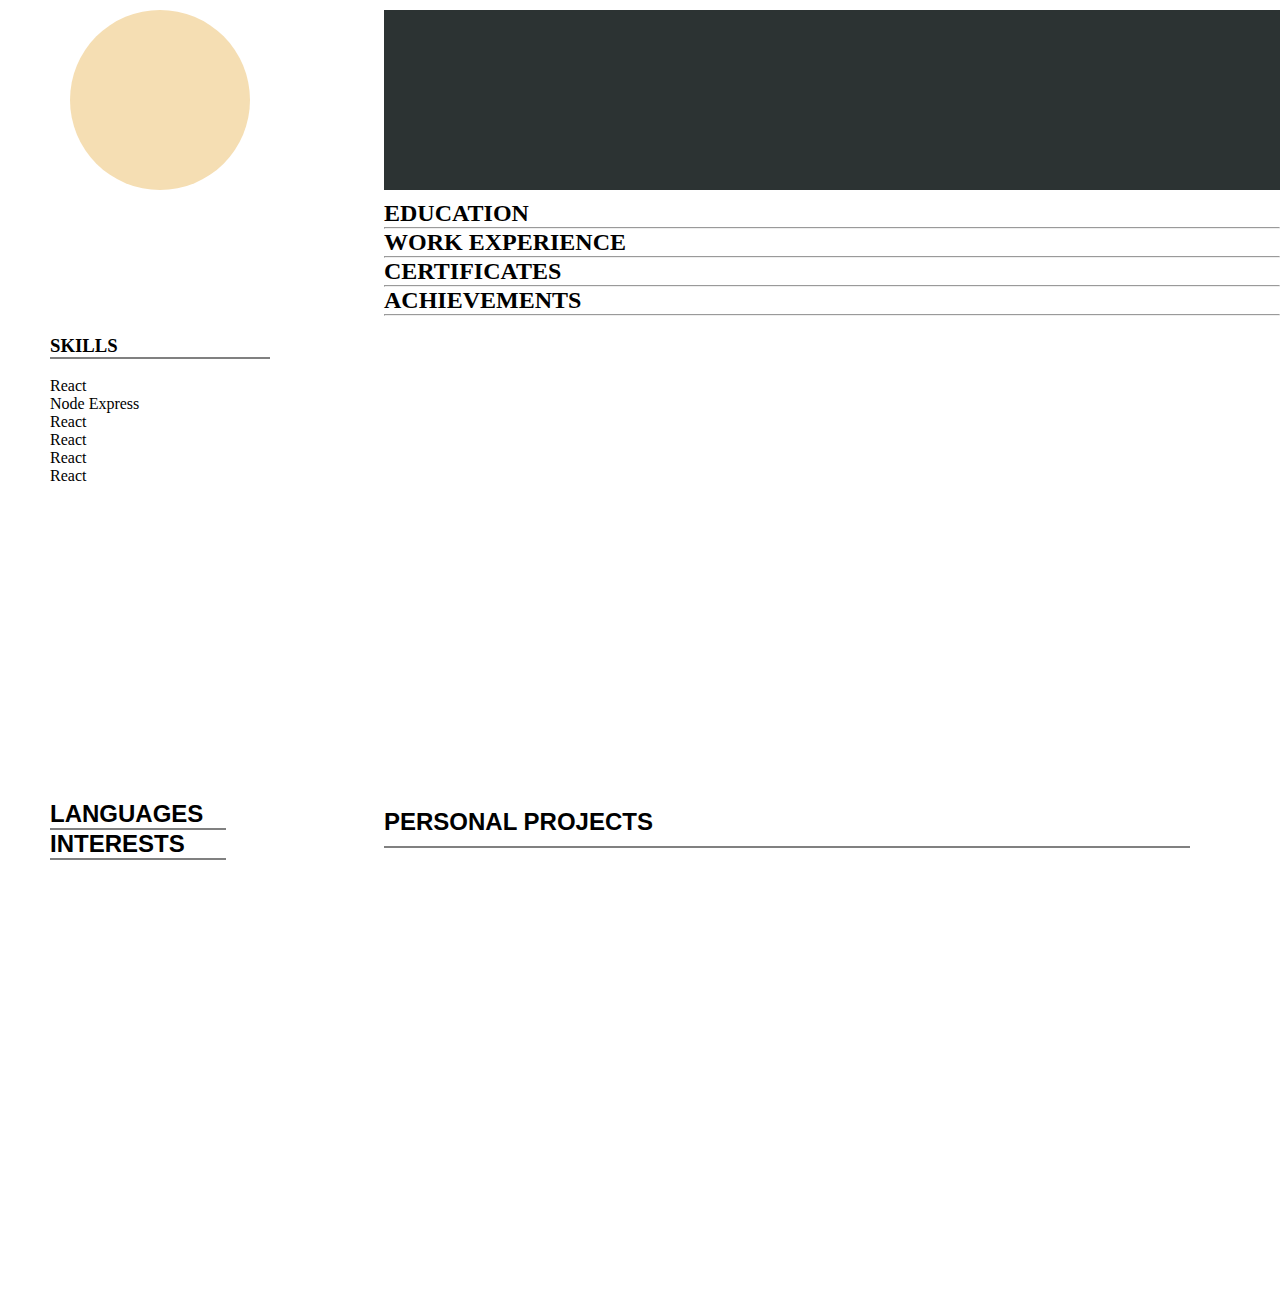
==== resume.html @ 7eb35d88 "updated resume.html" ====
<!DOCTYPE html>
<html lang="en">
<head>
    <meta charset="UTF-8">
    <meta http-equiv="X-UA-Compatible" content="IE=edge">
    <meta name="viewport" content="width=device-width, initial-scale=1.0">
    <link rel="stylesheet" href="style.css">
    <title>My resume</title>
</head>
<body>
    <!-- header structure -->
    <div class="header">
        <div class="header__image">
        </div>
        <div class="header__introduction">
        </div>
    </div>

    <!-- Main page structure -->
    <div class="mainstructure">
        <!-- Left Part of mainstructure -->
        <div class="mainstructure__leftpart">
            <div class="mainstructure__contact">

            </div>
            <div class="skills">
                <h3 class="skills_heading">SKILLS</h3>
                <hr style="border: 1px solid;">
                <br/>
                <div class="skills__all">React</div>
                <div class="skills__all">Node Express</div>
                <div class="skills__all">React</div>
                <div class="skills__all">React</div>
                <div class="skills__all">React</div>
                <div class="skills__all">React</div>
            </div>
        </div>
        <!-- Right Part of main structure -->

        <div class="mainstructure__rightpart">
            <div class="intersection">
                <div class="intersection__div">
                    <h2 class="intersection__divHeading">EDUCATION</h2>
                    <hr class = "intersection__underline">
                </div>

                <div class="intersection__div">
                    <h2 class="intersection__divHeading">WORK EXPERIENCE</h2>
                    <hr class="intersection__underline">
                </div>

                <div class="intersection__div">
                    <h2 class="intersection__divHeading">CERTIFICATES</h2>
                    <hr class="intersection__underline">
                </div>

                <div class="intersection__div">
                    <h2 class="intersection__divHeading">ACHIEVEMENTS</h2>
                    <hr class="intersection__underline">
                </div>
            </div>
        </div>
    </div>

    <!-- Footer Page Structure -->
    <div class="footer">
        <div class="footer__leftpart">
            <div class="footer__leftpart-intersection">
                <h2 class="footer__leftheading">LANGUAGES</h2>
                <hr class="footer__underline"/>
            </div>
            <div class="footer__leftpart-intersection">
                <h2 class="footer__leftheading">INTERESTS</h2>
                <hr class="footer__underline"/>
            </div>
        </div>


        <div class="footer__rightpart">
            <h2 class="footer__rightheading">PERSONAL PROJECTS</h2>
            <br/>
            <hr class="footer__rightunderline"/>
        </div>
    </div>
</body>
</html>
---- style.css ----
*{
    margin: 0%;
    padding: 0%;
    box-sizing: border-box;
}
.header{
    width: 100%;
    height:200px;
    background-color: white;
    display: flex;
    justify-content: space-between;
    align-items: center;
    flex-wrap: wrap;

}
.header__image{
    width: 180px;
    height: 180px;
    background-color: wheat;
    position: relative;
    left: 70px;
    border-radius: 50%;
}
.header__introduction{
    background-color: #2C3333;
    width: 70%;
    height: 180px;
}

.mainstructure{
    width: 100%;
    height: 600px;
    background-color: white;
    display: flex;
    flex-wrap: wrap;
    justify-content: space-between;
}
.mainstructure__leftpart{
    width: 220px;
    height: 90%;
    position: relative;
    left: 50px;
    display: flex;
    flex-direction: column;

}
.mainstructure__rightpart{
    width: 70%;
    height: 90%;
    display: flex;
    flex-direction: column;
}
.mainstructure__contact{
    width: 99%;
    height: 25%;
}
.mainstructure__skills{
    width: 99%;
    height: 75%;
}

.mainstructure__skillsHeading{
    font-family:sans-serif;
    font-size: 20px;
}
.mainstructure__skills__all{
    background-color: #CFD2CF;
    padding: 10px;
    width: auto;
    height: auto;
    border-radius: 5px;
    float: left;
    margin: 10px 5px;
}
.mainstructure__rightpart__innersection{
    width: 100%;
    height: 150px;
}
.mainstructure__rightpart__innersectionHeading{
    font-family: sans-serif;
}
.mainstructure__underline{
    border: 1px solid;
    width: 90%;
}
.footer{
    width: 100%;
    height: 500px;
    display: flex;
    justify-content: space-between;
}

.footer__leftpart{
    width: 220px;
    height: 100%;
    position: relative;
    left: 50px;
}
.footer__rightpart{
    width: 70%;
    height: 100%;
}
.footer__leftinnersection{
    width: 100%;
    height: 50%;
}
.footer__leftheading{
    font-family: sans-serif;
}
.footer__underline{
    border: 1px solid;
    width: 80%;
}
.footer__rightheading{
    font-family: sans-serif;
    position: relative;
    top: 8px;
}
.footer__rightunderline{
    width: 90%;
    border: 1px solid;
}
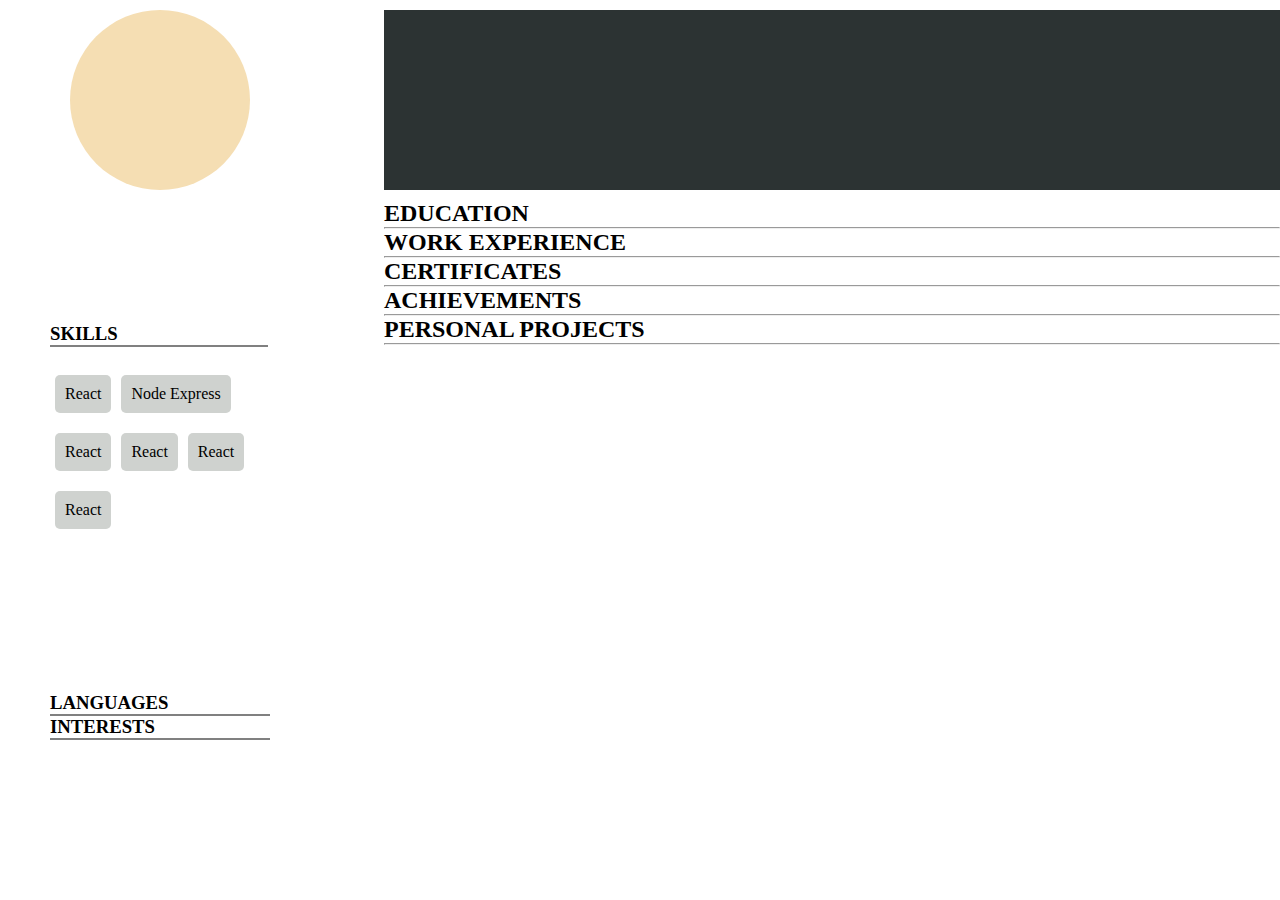
==== commit 245e1270: "updated resume.html" ====
--- a/resume.html
+++ b/resume.html
@@ -24,7 +24,7 @@
 
             </div>
             <div class="skills">
-                <h3 class="skills_heading">SKILLS</h3>
+                <h3 class="skills__heading">SKILLS</h3>
                 <hr style="border: 1px solid;">
                 <br/>
                 <div class="skills__all">React</div>
@@ -34,53 +34,46 @@
                 <div class="skills__all">React</div>
                 <div class="skills__all">React</div>
             </div>
+
+            <div class="languages">
+                <h3 class="languages__heading">LANGUAGES</h3>
+                <hr style="border: 1px solid;">
+            </div>
+
+            <div class="interests">
+                <h3 class="interests__heading">INTERESTS</h3>
+                <hr style="border: 1px solid;">
+            </div>
         </div>
         <!-- Right Part of main structure -->
 
         <div class="mainstructure__rightpart">
-            <div class="intersection">
-                <div class="intersection__div">
-                    <h2 class="intersection__divHeading">EDUCATION</h2>
-                    <hr class = "intersection__underline">
-                </div>
+            <div class="section">
+                <h2 class="section__heading">EDUCATION</h2>
+                <hr class = "section__underline">
+            </div>
 
-                <div class="intersection__div">
-                    <h2 class="intersection__divHeading">WORK EXPERIENCE</h2>
-                    <hr class="intersection__underline">
-                </div>
+            <div class="section">
+                <h2 class="section__heading">WORK EXPERIENCE</h2>
+                <hr class="section__underline">
+            </div>
 
-                <div class="intersection__div">
-                    <h2 class="intersection__divHeading">CERTIFICATES</h2>
-                    <hr class="intersection__underline">
-                </div>
+            <div class="section">
+                <h2 class="section__heading">CERTIFICATES</h2>
+                <hr class="section__underline">
+            </div>
 
-                <div class="intersection__div">
-                    <h2 class="intersection__divHeading">ACHIEVEMENTS</h2>
-                    <hr class="intersection__underline">
-                </div>
+            <div class="section">
+                <h2 class="section__heading">ACHIEVEMENTS</h2>
+                <hr class="section__underline">
+            </div>
+
+            <div class="section">
+                <h2 class="section__heading">PERSONAL PROJECTS</h2>
+                <hr class="section__underline">
             </div>
         </div>
     </div>
 
-    <!-- Footer Page Structure -->
-    <div class="footer">
-        <div class="footer__leftpart">
-            <div class="footer__leftpart-intersection">
-                <h2 class="footer__leftheading">LANGUAGES</h2>
-                <hr class="footer__underline"/>
-            </div>
-            <div class="footer__leftpart-intersection">
-                <h2 class="footer__leftheading">INTERESTS</h2>
-                <hr class="footer__underline"/>
-            </div>
-        </div>
-
-
-        <div class="footer__rightpart">
-            <h2 class="footer__rightheading">PERSONAL PROJECTS</h2>
-            <br/>
-            <hr class="footer__rightunderline"/>
-        </div>
-    </div>
 </body>
 </html>--- a/style.css
+++ b/style.css
@@ -3,6 +3,9 @@
     padding: 0%;
     box-sizing: border-box;
 }
+
+/* Resume layout */
+
 .header{
     width: 100%;
     height:200px;
@@ -49,21 +52,22 @@
     height: 90%;
     display: flex;
     flex-direction: column;
+   
 }
 .mainstructure__contact{
     width: 99%;
     height: 25%;
 }
-.mainstructure__skills{
+.skills{
     width: 99%;
     height: 75%;
 }
 
-.mainstructure__skillsHeading{
+.skills_heading{
     font-family:sans-serif;
     font-size: 20px;
 }
-.mainstructure__skills__all{
+.skills__all{
     background-color: #CFD2CF;
     padding: 10px;
     width: auto;
@@ -72,14 +76,14 @@
     float: left;
     margin: 10px 5px;
 }
-.mainstructure__rightpart__innersection{
+.intersection__div{
     width: 100%;
     height: 150px;
 }
-.mainstructure__rightpart__innersectionHeading{
+.intersection__divHeading{
     font-family: sans-serif;
 }
-.mainstructure__underline{
+.intersection__underline{
     border: 1px solid;
     width: 90%;
 }
@@ -100,7 +104,7 @@
     width: 70%;
     height: 100%;
 }
-.footer__leftinnersection{
+.footer__leftpart-intersection{
     width: 100%;
     height: 50%;
 }
@@ -119,4 +123,7 @@
 .footer__rightunderline{
     width: 90%;
     border: 1px solid;
-}+}
+
+
+
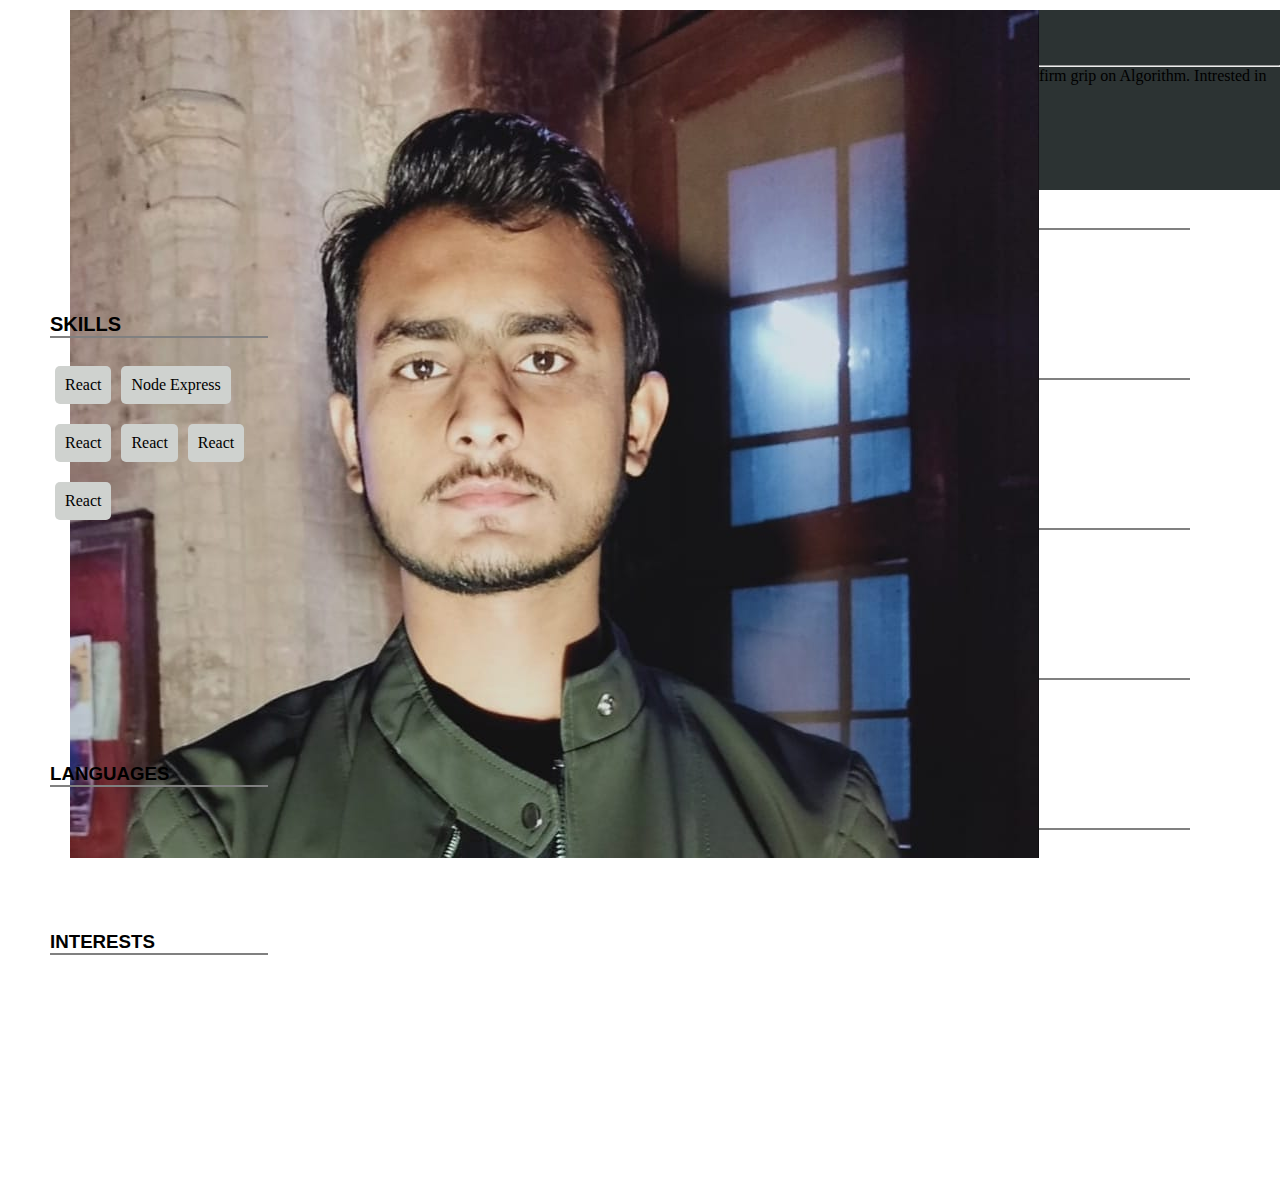
==== commit 81bbe152: "add data and made header of resume" ====
--- a/resume.html
+++ b/resume.html
@@ -11,8 +11,16 @@
     <!-- header structure -->
     <div class="header">
         <div class="header__image">
+            <img src="images/profile.jpeg" alt="profile image"  class="header__image--profile">
         </div>
         <div class="header__introduction">
+
+            <h1 class="header__introduction--name">Ahtasham Ali</h1>
+            <b class="header__introduction--title">Software Engineer</b>
+            <hr class="header__introduction--underline"/>
+            <p class="header__introduction--para">Computer Science Student having Good Programming knowledge and 
+                Data Structure Concepts with afirm grip on Algorithm. Intrested in web based technology and intrested to explore them </p>
+
         </div>
     </div>
 
--- a/style.css
+++ b/style.css
@@ -32,7 +32,7 @@
 
 .mainstructure{
     width: 100%;
-    height: 600px;
+    height: 1000px;
     background-color: white;
     display: flex;
     flex-wrap: wrap;
@@ -45,7 +45,6 @@
     left: 50px;
     display: flex;
     flex-direction: column;
-
 }
 .mainstructure__rightpart{
     width: 70%;
@@ -56,14 +55,14 @@
 }
 .mainstructure__contact{
     width: 99%;
-    height: 25%;
+    height: 20%;
 }
 .skills{
     width: 99%;
-    height: 75%;
+    height: 80%;
 }
 
-.skills_heading{
+.skills__heading{
     font-family:sans-serif;
     font-size: 20px;
 }
@@ -76,54 +75,32 @@
     float: left;
     margin: 10px 5px;
 }
-.intersection__div{
+
+.languages{
+    width: 99%;
+    height: 30%;
+}
+.languages__heading{
+    font-family: sans-serif;
+}
+.interests{
+    width: 99%;
+    height: 30%;
+}
+.interests__heading{
+    font-family: sans-serif;
+}
+
+
+.section{
     width: 100%;
     height: 150px;
 }
-.intersection__divHeading{
+.section__heading{
     font-family: sans-serif;
 }
-.intersection__underline{
+.section__underline{
     border: 1px solid;
     width: 90%;
 }
-.footer{
-    width: 100%;
-    height: 500px;
-    display: flex;
-    justify-content: space-between;
-}
 
-.footer__leftpart{
-    width: 220px;
-    height: 100%;
-    position: relative;
-    left: 50px;
-}
-.footer__rightpart{
-    width: 70%;
-    height: 100%;
-}
-.footer__leftpart-intersection{
-    width: 100%;
-    height: 50%;
-}
-.footer__leftheading{
-    font-family: sans-serif;
-}
-.footer__underline{
-    border: 1px solid;
-    width: 80%;
-}
-.footer__rightheading{
-    font-family: sans-serif;
-    position: relative;
-    top: 8px;
-}
-.footer__rightunderline{
-    width: 90%;
-    border: 1px solid;
-}
-
-
-
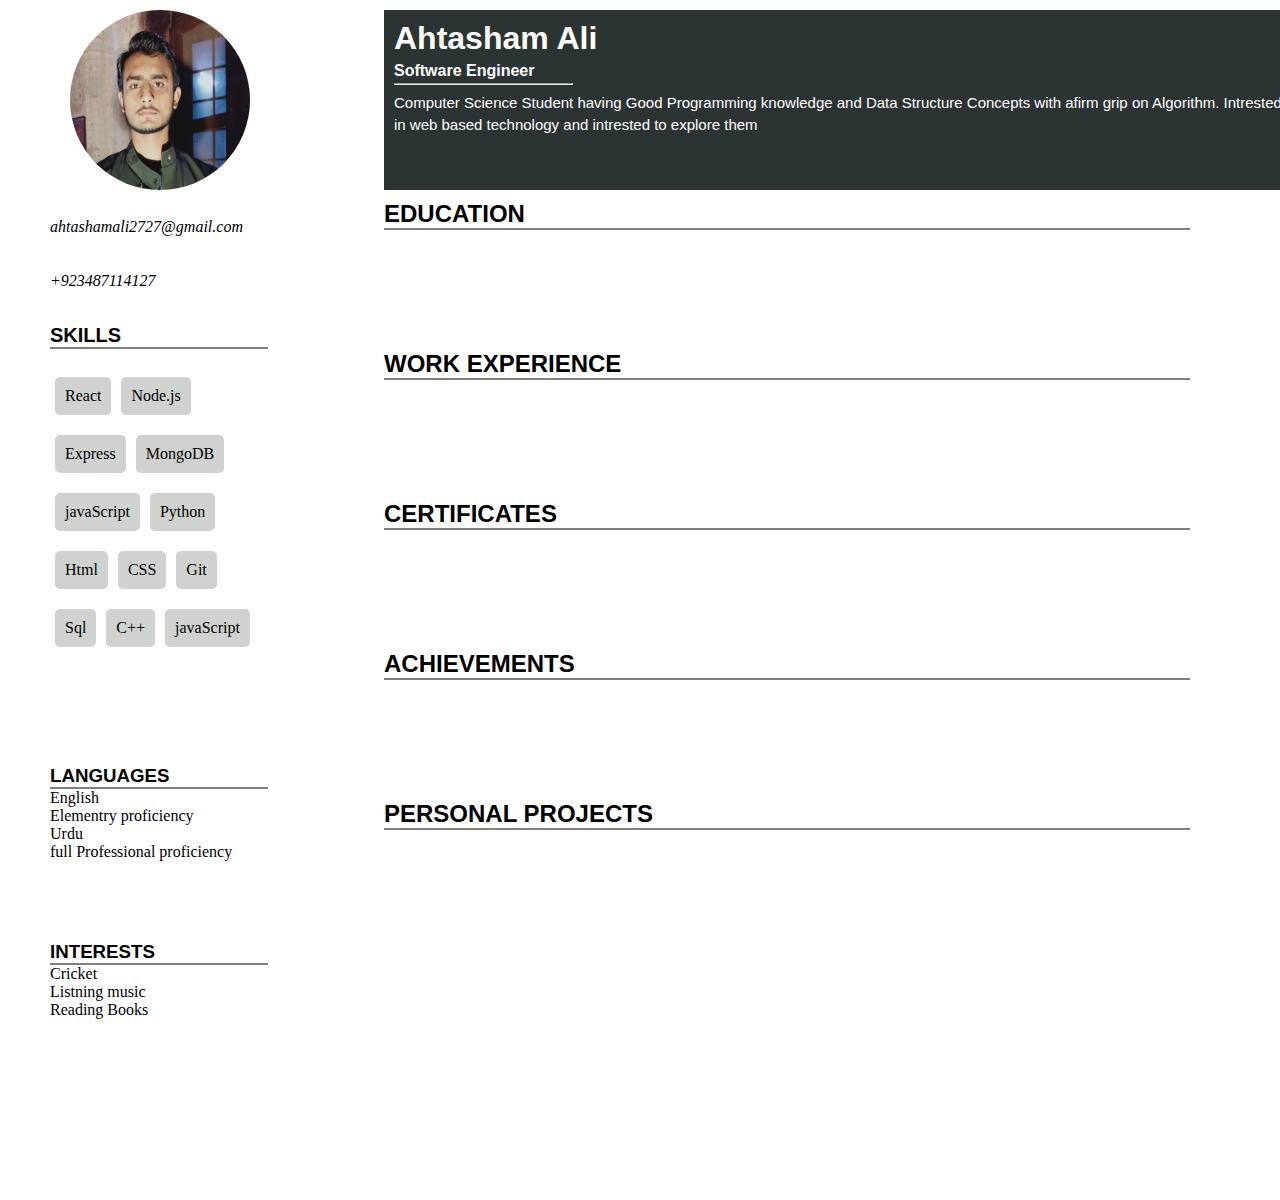
==== commit a6632a88: "structure the left part of resume" ====
--- a/resume.html
+++ b/resume.html
@@ -1,25 +1,31 @@
 <!DOCTYPE html>
 <html lang="en">
+
 <head>
     <meta charset="UTF-8">
     <meta http-equiv="X-UA-Compatible" content="IE=edge">
     <meta name="viewport" content="width=device-width, initial-scale=1.0">
     <link rel="stylesheet" href="style.css">
+    <link rel="stylesheet" href="https://cdnjs.cloudflare.com/ajax/libs/font-awesome/6.1.1/css/all.min.css"
+        integrity="sha512-KfkfwYDsLkIlwQp6LFnl8zNdLGxu9YAA1QvwINks4PhcElQSvqcyVLLD9aMhXd13uQjoXtEKNosOWaZqXgel0g=="
+        crossorigin="anonymous" referrerpolicy="no-referrer" />
     <title>My resume</title>
 </head>
+
 <body>
     <!-- header structure -->
     <div class="header">
         <div class="header__image">
-            <img src="images/profile.jpeg" alt="profile image"  class="header__image--profile">
+            <img src="images/profile.jpeg" alt="profile image" class="header__image--profile">
         </div>
         <div class="header__introduction">
 
             <h1 class="header__introduction--name">Ahtasham Ali</h1>
             <b class="header__introduction--title">Software Engineer</b>
-            <hr class="header__introduction--underline"/>
-            <p class="header__introduction--para">Computer Science Student having Good Programming knowledge and 
-                Data Structure Concepts with afirm grip on Algorithm. Intrested in web based technology and intrested to explore them </p>
+            <hr class="header__introduction--underline" />
+            <p class="header__introduction--para">Computer Science Student having Good Programming knowledge and
+                Data Structure Concepts with afirm grip on Algorithm. Intrested in web based technology and intrested to
+                explore them </p>
 
         </div>
     </div>
@@ -29,28 +35,64 @@
         <!-- Left Part of mainstructure -->
         <div class="mainstructure__leftpart">
             <div class="mainstructure__contact">
+                <span>
+                    <i class="fa-solid fa-envelope-circle-check"></i>
+                </span>
+                <br/>
+                <em >ahtashamali2727@gmail.com</em>
+                <br/><br/>
+                <span>
+                    <i class="fa-solid fa-mobile"></i>
+                </span>
+                <br/>
+                <em>+923487114127</em>
+
 
             </div>
+            <br/>
             <div class="skills">
                 <h3 class="skills__heading">SKILLS</h3>
                 <hr style="border: 1px solid;">
-                <br/>
+                <br />
                 <div class="skills__all">React</div>
-                <div class="skills__all">Node Express</div>
-                <div class="skills__all">React</div>
-                <div class="skills__all">React</div>
-                <div class="skills__all">React</div>
-                <div class="skills__all">React</div>
+                <div class="skills__all">Node.js</div>
+                <div class="skills__all">Express</div>
+                <div class="skills__all">MongoDB</div>
+                <div class="skills__all">javaScript</div>
+                <div class="skills__all">Python</div>
+                <div class="skills__all">Html</div>
+                <div class="skills__all">CSS</div>
+                <div class="skills__all">Git</div>
+                <div class="skills__all">Sql</div>
+                <div class="skills__all">C++</div>
+                <div class="skills__all">javaScript</div>
             </div>
 
+            <br/>
             <div class="languages">
                 <h3 class="languages__heading">LANGUAGES</h3>
                 <hr style="border: 1px solid;">
+                <div class="languages__section">
+                    <p class="languages__section--heading">English</p>
+                    <p class="languages__section--level">Elementry proficiency</p>
+                </div>
+
+                <div class="languages__section">
+                    <p class="languages__section--heading">Urdu</p>
+                    <p class="languages__section--level">full Professional proficiency</p>
+                </div>
             </div>
 
+            <br/>
             <div class="interests">
                 <h3 class="interests__heading">INTERESTS</h3>
                 <hr style="border: 1px solid;">
+                <div class="interests__name">Cricket</div>
+                <div class="interests__name">Listning music</div>
+                <div class="interests__name">Reading Books</div>
+
+                <!-- <span class="interests__name">Listning music</span> -->
+                
             </div>
         </div>
         <!-- Right Part of main structure -->
@@ -58,7 +100,7 @@
         <div class="mainstructure__rightpart">
             <div class="section">
                 <h2 class="section__heading">EDUCATION</h2>
-                <hr class = "section__underline">
+                <hr class="section__underline">
             </div>
 
             <div class="section">
@@ -84,4 +126,5 @@
     </div>
 
 </body>
+
 </html>--- a/style.css
+++ b/style.css
@@ -104,3 +104,41 @@
     width: 90%;
 }
 
+/* styling resume */
+.header__image--profile{
+    width: 180px;
+    height: 180px;
+    border-radius: 50%;
+}
+
+
+.header__introduction--name{
+    font-family: Arial;
+    color: white;
+    position: relative;
+    left: 10px;
+    top: 10px;
+    bottom: 5px;
+}
+.header__introduction--title{
+    font-family: sans-serif;
+    color: white;
+    position: relative;
+    left: 10px;
+    top: 15px;
+}
+.header__introduction--underline{
+    position: relative;
+    top: 18px;
+    left: 10px;
+    width: 20%;
+}
+.header__introduction--para{
+    position: relative;
+    top: 25px;
+    left: 10px;
+    color: white;
+    font-family: sans-serif;
+    font-size: 15px;
+    line-height: 22px;
+}
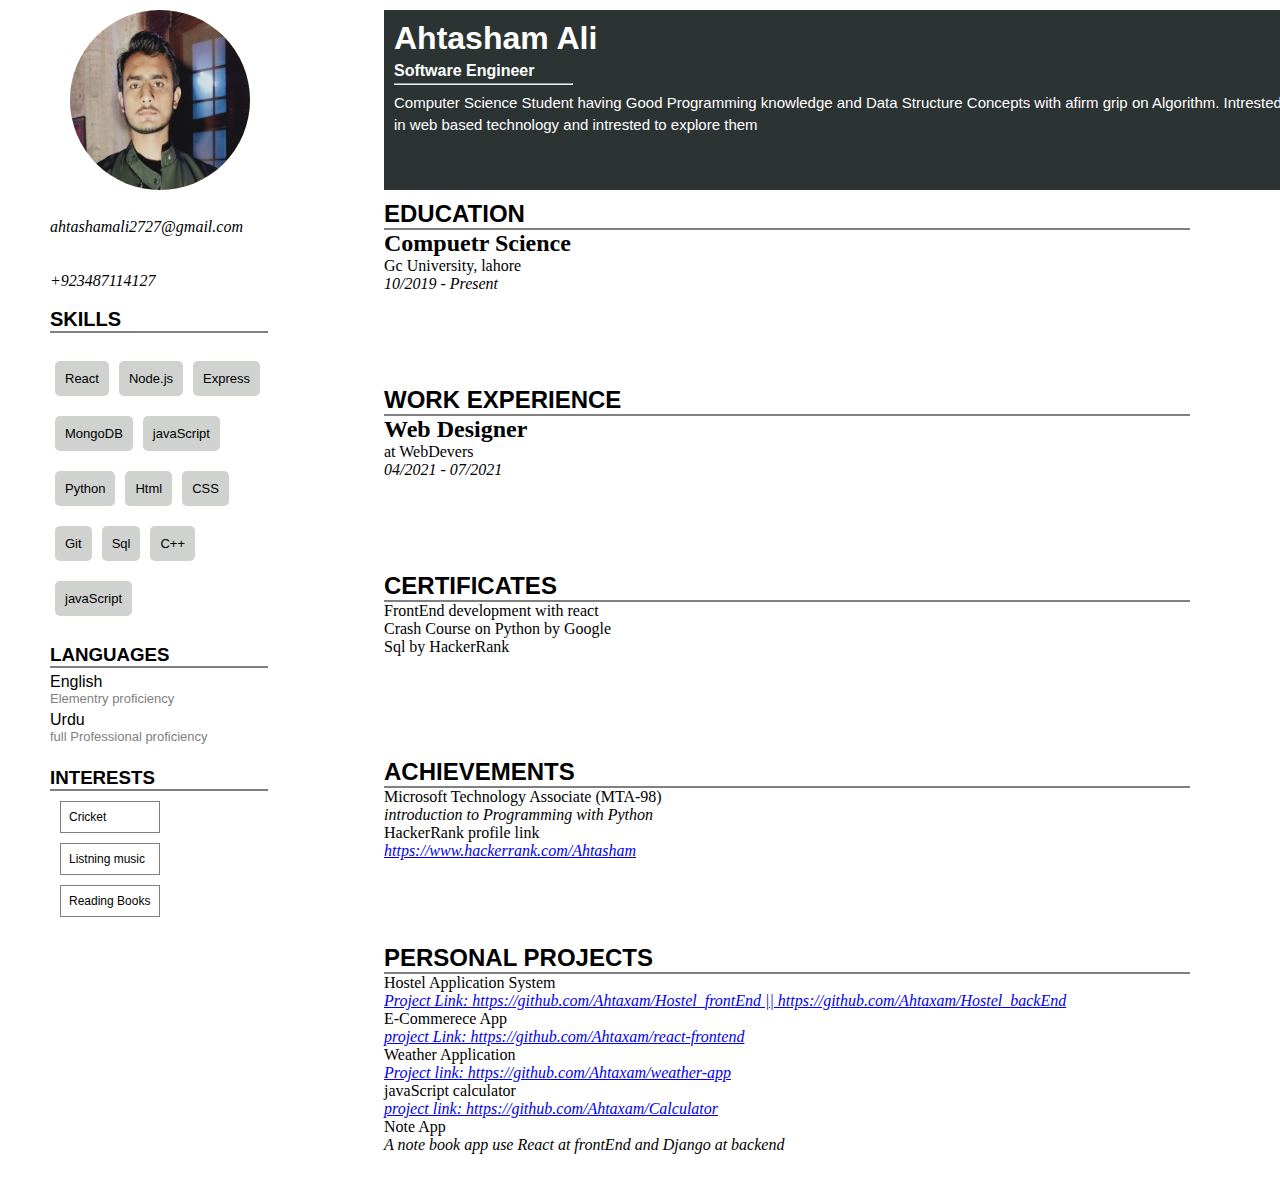
==== commit 703b866d: "structure the main part of resume" ====
--- a/resume.html
+++ b/resume.html
@@ -38,18 +38,18 @@
                 <span>
                     <i class="fa-solid fa-envelope-circle-check"></i>
                 </span>
-                <br/>
-                <em >ahtashamali2727@gmail.com</em>
-                <br/><br/>
+                <br />
+                <em>ahtashamali2727@gmail.com</em>
+                <br /><br />
                 <span>
                     <i class="fa-solid fa-mobile"></i>
                 </span>
-                <br/>
+                <br />
                 <em>+923487114127</em>
 
 
             </div>
-            <br/>
+            <br />
             <div class="skills">
                 <h3 class="skills__heading">SKILLS</h3>
                 <hr style="border: 1px solid;">
@@ -68,7 +68,7 @@
                 <div class="skills__all">javaScript</div>
             </div>
 
-            <br/>
+            <br />
             <div class="languages">
                 <h3 class="languages__heading">LANGUAGES</h3>
                 <hr style="border: 1px solid;">
@@ -83,16 +83,13 @@
                 </div>
             </div>
 
-            <br/>
+            <br />
             <div class="interests">
                 <h3 class="interests__heading">INTERESTS</h3>
                 <hr style="border: 1px solid;">
                 <div class="interests__name">Cricket</div>
                 <div class="interests__name">Listning music</div>
                 <div class="interests__name">Reading Books</div>
-
-                <!-- <span class="interests__name">Listning music</span> -->
-                
             </div>
         </div>
         <!-- Right Part of main structure -->
@@ -101,26 +98,96 @@
             <div class="section">
                 <h2 class="section__heading">EDUCATION</h2>
                 <hr class="section__underline">
+                <div class="education">
+                    <h2>Compuetr Science</h2>
+                    <p class="education__heading">Gc University, lahore</p>
+                    <em class="education__duration">10/2019 - Present</em>
+                </div>
             </div>
-
+            <br /><br />
             <div class="section">
                 <h2 class="section__heading">WORK EXPERIENCE</h2>
                 <hr class="section__underline">
+                <div class="experience">
+                    <h2>Web Designer</h2>
+                    <p class="experience__heading">at WebDevers</p>
+                    <em class="experience__duration">04/2021 - 07/2021</em>
+                </div>
             </div>
-
+            <br /><br />
             <div class="section">
                 <h2 class="section__heading">CERTIFICATES</h2>
                 <hr class="section__underline">
+                <div class="certificate">
+                    <p>FrontEnd development with react</p>
+                </div>
+
+                <div class="certificate">
+                    <p>Crash Course on Python by Google</p>
+                </div>
+
+                <div class="certificate">
+                    <p>Sql by HackerRank</p>
+                </div>
             </div>
-
+            <br /><br />
             <div class="section">
                 <h2 class="section__heading">ACHIEVEMENTS</h2>
                 <hr class="section__underline">
+                <div class="achievements">
+                    <p>Microsoft Technology Associate (MTA-98)</p>
+                    <em class="achievements__details">introduction to Programming with Python</em>
+                </div>
+
+                <div class="achievements">
+                    <p>HackerRank profile link</p>
+                    <em><a class="achievements__details--link"
+                            href="https://www.hackerrank.com/Ahtasham">https://www.hackerrank.com/Ahtasham</a></em>
+                </div>
             </div>
-
+            <br /><br />
             <div class="section">
                 <h2 class="section__heading">PERSONAL PROJECTS</h2>
                 <hr class="section__underline">
+                <div class="projects">
+                    <p>Hostel Application System</p>
+                    <em>
+                        <a class="projects__link" href="https://github.com/Ahtaxam/Hostel_frontEnd">Project Link:
+                            https://github.com/Ahtaxam/Hostel_frontEnd ||
+                            https://github.com/Ahtaxam/Hostel_backEnd</a>
+                    </em>
+                </div>
+
+                <div class="projects">
+                    <p>E-Commerece App</p>
+                    <em>
+                        <a class="projects__link" href="https://github.com/Ahtaxam/react-frontend">
+                            project Link: https://github.com/Ahtaxam/react-frontend</a>
+                    </em>
+                </div>
+
+                <div class="projects">
+                    <p>Weather Application</p>
+                    <em>
+                        <a class="projects__link" href="https://github.com/Ahtaxam/weather-app">
+                            Project link: https://github.com/Ahtaxam/weather-app</a>
+                    </em>
+                </div>
+
+                <div class="projects">
+                    <p>javaScript calculator</p>
+                    <em>
+                        <a class="projects__link" href="https://github.com/Ahtaxam/Calculator">
+                            project link: https://github.com/Ahtaxam/Calculator</a>
+                    </em>
+                </div>
+
+                <div class="projects">
+                    <p>Note App</p>
+                    <em class="projects__link">
+                        A note book app use React at frontEnd and Django at backend
+                    </em>
+                </div>
             </div>
         </div>
     </div>
--- a/style.css
+++ b/style.css
@@ -1,4 +1,4 @@
-*{
+* {
     margin: 0%;
     padding: 0%;
     box-sizing: border-box;
@@ -6,9 +6,9 @@
 
 /* Resume layout */
 
-.header{
+.header {
     width: 100%;
-    height:200px;
+    height: 200px;
     background-color: white;
     display: flex;
     justify-content: space-between;
@@ -16,7 +16,8 @@
     flex-wrap: wrap;
 
 }
-.header__image{
+
+.header__image {
     width: 180px;
     height: 180px;
     background-color: wheat;
@@ -24,13 +25,14 @@
     left: 70px;
     border-radius: 50%;
 }
-.header__introduction{
+
+.header__introduction {
     background-color: #2C3333;
     width: 70%;
     height: 180px;
 }
 
-.mainstructure{
+.mainstructure {
     width: 100%;
     height: 1000px;
     background-color: white;
@@ -38,7 +40,8 @@
     flex-wrap: wrap;
     justify-content: space-between;
 }
-.mainstructure__leftpart{
+
+.mainstructure__leftpart {
     width: 220px;
     height: 90%;
     position: relative;
@@ -46,27 +49,31 @@
     display: flex;
     flex-direction: column;
 }
-.mainstructure__rightpart{
+
+.mainstructure__rightpart {
     width: 70%;
     height: 90%;
     display: flex;
     flex-direction: column;
-   
-}
-.mainstructure__contact{
-    width: 99%;
-    height: 20%;
-}
-.skills{
-    width: 99%;
-    height: 80%;
+
 }
 
-.skills__heading{
-    font-family:sans-serif;
+.mainstructure__contact {
+    width: 99%;
+    height: auto;
+}
+
+.skills {
+    width: 99%;
+    height: auto;
+}
+
+.skills__heading {
+    font-family: sans-serif;
     font-size: 20px;
 }
-.skills__all{
+
+.skills__all {
     background-color: #CFD2CF;
     padding: 10px;
     width: auto;
@@ -74,45 +81,52 @@
     border-radius: 5px;
     float: left;
     margin: 10px 5px;
+    font-family: Arial, Helvetica, sans-serif;
+    font-size: small;
 }
 
-.languages{
+.languages {
+    width: 99%;
+    height: auto;
+}
+
+.languages__heading {
+    font-family: sans-serif;
+}
+
+.interests {
     width: 99%;
     height: 30%;
 }
-.languages__heading{
-    font-family: sans-serif;
-}
-.interests{
-    width: 99%;
-    height: 30%;
-}
-.interests__heading{
+
+.interests__heading {
     font-family: sans-serif;
 }
 
 
-.section{
+.section {
     width: 100%;
     height: 150px;
 }
-.section__heading{
+
+.section__heading {
     font-family: sans-serif;
 }
-.section__underline{
+
+.section__underline {
     border: 1px solid;
     width: 90%;
 }
 
 /* styling resume */
-.header__image--profile{
+.header__image--profile {
     width: 180px;
     height: 180px;
     border-radius: 50%;
 }
 
 
-.header__introduction--name{
+.header__introduction--name {
     font-family: Arial;
     color: white;
     position: relative;
@@ -120,20 +134,23 @@
     top: 10px;
     bottom: 5px;
 }
-.header__introduction--title{
+
+.header__introduction--title {
     font-family: sans-serif;
     color: white;
     position: relative;
     left: 10px;
     top: 15px;
 }
-.header__introduction--underline{
+
+.header__introduction--underline {
     position: relative;
     top: 18px;
     left: 10px;
     width: 20%;
 }
-.header__introduction--para{
+
+.header__introduction--para {
     position: relative;
     top: 25px;
     left: 10px;
@@ -142,3 +159,35 @@
     font-size: 15px;
     line-height: 22px;
 }
+
+.languages__section {
+    width: 100%;
+    height: auto;
+    margin: 5px 0px;
+}
+
+.languages__section--heading {
+    font-family: Arial, Helvetica, sans-serif;
+    font-size: medium;
+}
+
+.languages__section--level {
+    font-family: Arial, Helvetica, sans-serif;
+    font-size: small;
+    color: gray;
+}
+
+.interests__name {
+    width: 100px;
+    height: auto;
+    border: 1px solid gray;
+    /* position: relative;
+    top: 13px;
+    bottom: 10px;
+    left: 20px; */
+    margin: 10px 10px;
+    padding: 8px;
+    font-family: Arial, Helvetica, sans-serif;
+    font-size: 12px;
+   
+}
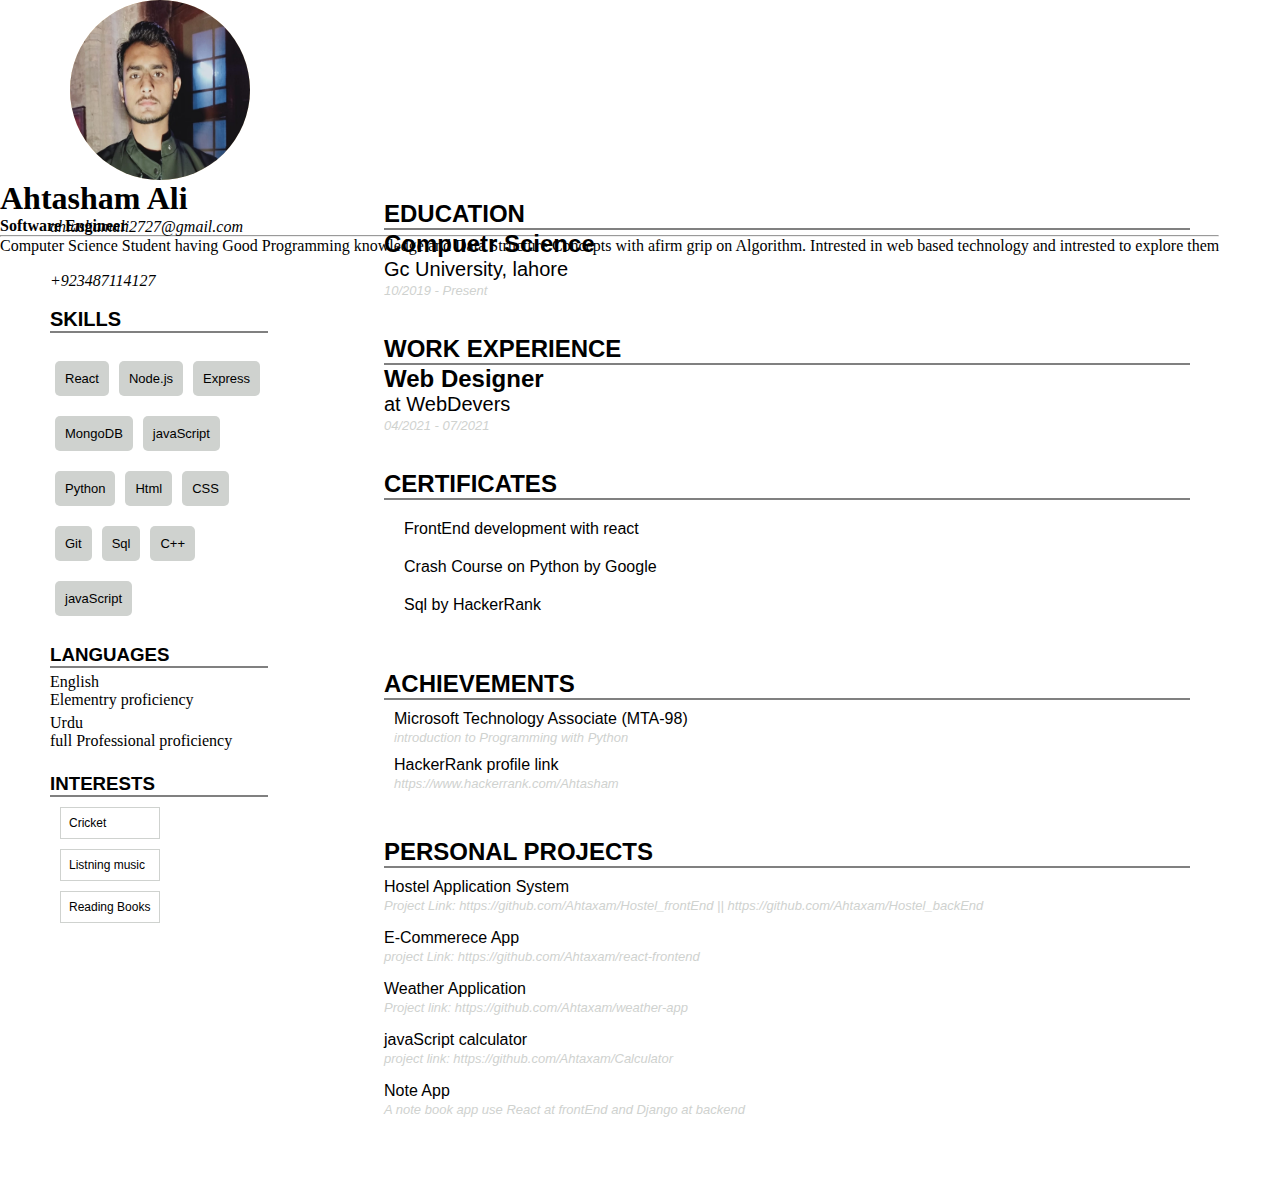
==== commit ad898099: "updated resume.html" ====
--- a/resume.html
+++ b/resume.html
@@ -1,6 +1,5 @@
 <!DOCTYPE html>
 <html lang="en">
-
 <head>
     <meta charset="UTF-8">
     <meta http-equiv="X-UA-Compatible" content="IE=edge">
@@ -11,19 +10,18 @@
         crossorigin="anonymous" referrerpolicy="no-referrer" />
     <title>My resume</title>
 </head>
-
 <body>
     <!-- header structure -->
     <div class="header">
         <div class="header__image">
             <img src="images/profile.jpeg" alt="profile image" class="header__image--profile">
         </div>
-        <div class="header__introduction">
+        <div class="introduction">
 
-            <h1 class="header__introduction--name">Ahtasham Ali</h1>
-            <b class="header__introduction--title">Software Engineer</b>
-            <hr class="header__introduction--underline" />
-            <p class="header__introduction--para">Computer Science Student having Good Programming knowledge and
+            <h1 class="introduction__name">Ahtasham Ali</h1>
+            <b class="introduction__title">Software Engineer</b>
+            <hr class="introduction__underline" />
+            <p class="introduction__para">Computer Science Student having Good Programming knowledge and
                 Data Structure Concepts with afirm grip on Algorithm. Intrested in web based technology and intrested to
                 explore them </p>
 
@@ -73,13 +71,13 @@
                 <h3 class="languages__heading">LANGUAGES</h3>
                 <hr style="border: 1px solid;">
                 <div class="languages__section">
-                    <p class="languages__section--heading">English</p>
-                    <p class="languages__section--level">Elementry proficiency</p>
+                    <p class="languages__section-heading">English</p>
+                    <p class="languages__section-level">Elementry proficiency</p>
                 </div>
 
                 <div class="languages__section">
-                    <p class="languages__section--heading">Urdu</p>
-                    <p class="languages__section--level">full Professional proficiency</p>
+                    <p class="languages__section-heading">Urdu</p>
+                    <p class="languages__section-level">full Professional proficiency</p>
                 </div>
             </div>
 
--- a/style.css
+++ b/style.css
@@ -106,7 +106,7 @@
 
 .section {
     width: 100%;
-    height: 150px;
+    height: auto;
 }
 
 .section__heading {
@@ -174,20 +174,79 @@
 .languages__section--level {
     font-family: Arial, Helvetica, sans-serif;
     font-size: small;
-    color: gray;
+    color: #CFD2CF;
 }
 
 .interests__name {
     width: 100px;
     height: auto;
-    border: 1px solid gray;
-    /* position: relative;
-    top: 13px;
-    bottom: 10px;
-    left: 20px; */
+    border: 1px solid #CFD2CF;
     margin: 10px 10px;
     padding: 8px;
     font-family: Arial, Helvetica, sans-serif;
     font-size: 12px;
    
 }
+
+.education{
+    width: 100%;
+    height: auto;
+    font-family: sans-serif;
+}
+.education__heading{
+    font-size: 20px;
+}
+.education__duration{
+    font-size: small;
+    color: #CFD2CF;
+}
+
+
+.experience{
+    width: 100%;
+    height: auto;
+    font-family: sans-serif;
+}
+.experience__heading{
+    font-size: 20px;
+}
+.experience__duration{
+    font-size: small;
+    color: #CFD2CF;
+}
+
+
+.certificate{
+    width: 100%;
+    height: auto;
+    font-family: Arial, Helvetica, sans-serif;
+    margin: 20px;
+}
+
+.achievements{
+    width: 100%;
+    height: auto;
+    font-family: Arial, Helvetica, sans-serif;
+    margin: 10px;
+}
+.achievements__details{
+    font-size: small;
+    color: #CFD2CF;
+}
+.achievements__details--link{
+    text-decoration: none;
+    color: #CFD2CF;
+    font-size: small;
+}
+
+.projects{
+    width: 100%;
+    height: auto;
+    font-family: Arial, Helvetica, sans-serif;
+    margin: 10px 0px 15px 0px;
+}
+.projects__link{
+    text-decoration: none;
+    color: #CFD2CF;
+    font-size: small;
+}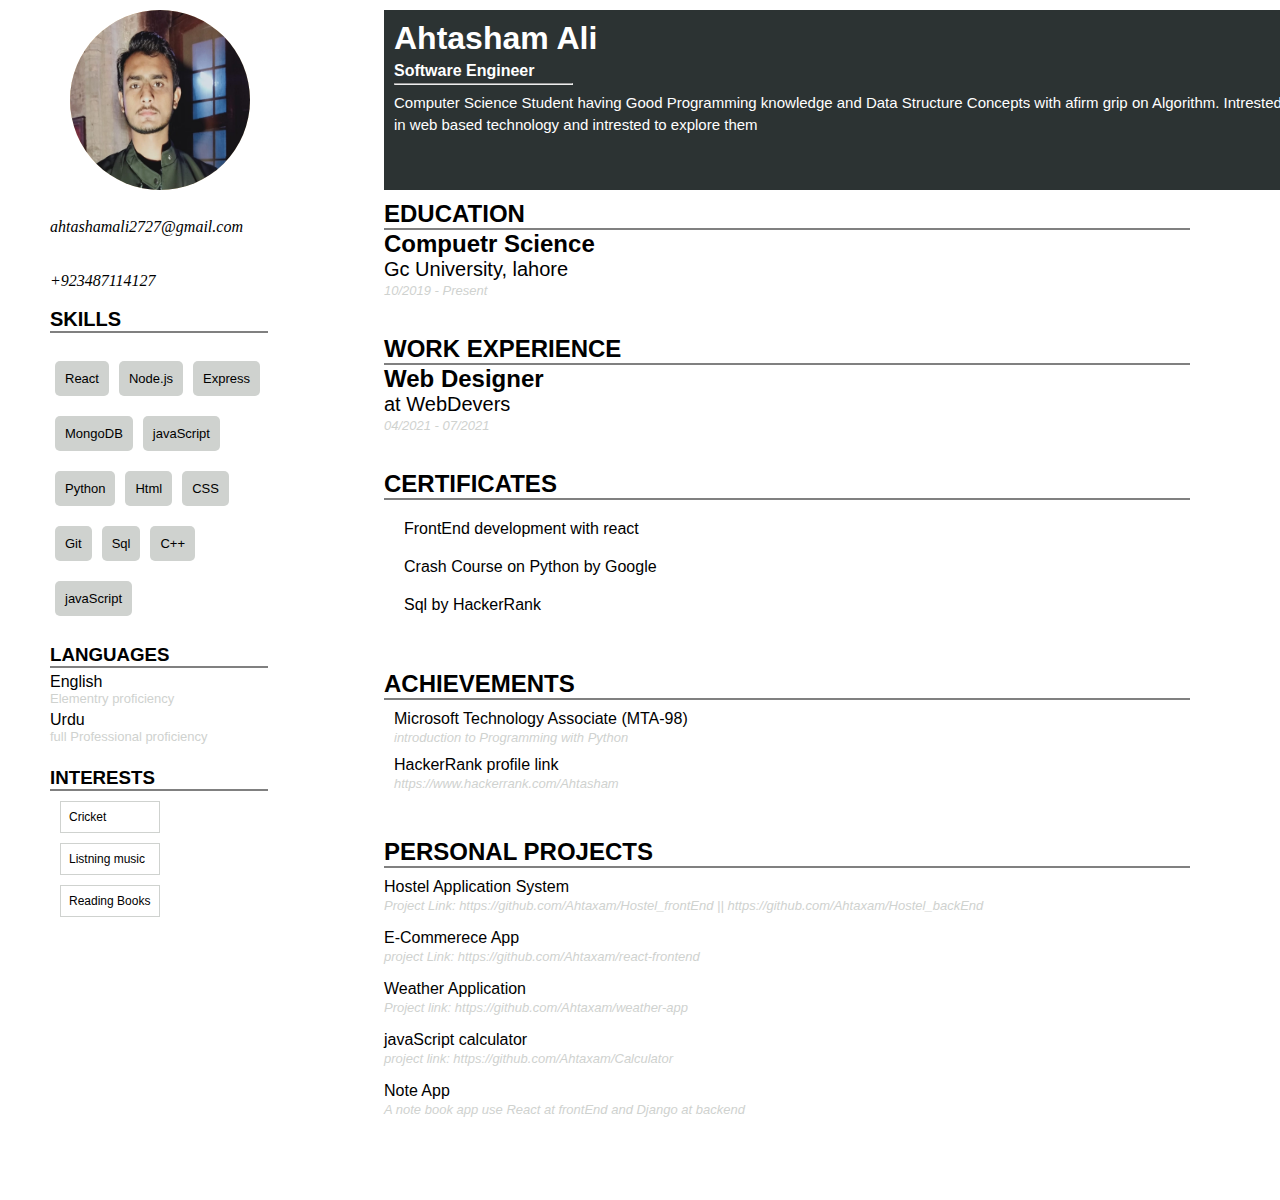
==== commit 62ff3fcb: "updated resume.html" ====
--- a/resume.html
+++ b/resume.html
@@ -17,17 +17,14 @@
             <img src="images/profile.jpeg" alt="profile image" class="header__image--profile">
         </div>
         <div class="introduction">
-
             <h1 class="introduction__name">Ahtasham Ali</h1>
             <b class="introduction__title">Software Engineer</b>
             <hr class="introduction__underline" />
             <p class="introduction__para">Computer Science Student having Good Programming knowledge and
                 Data Structure Concepts with afirm grip on Algorithm. Intrested in web based technology and intrested to
                 explore them </p>
-
         </div>
     </div>
-
     <!-- Main page structure -->
     <div class="mainstructure">
         <!-- Left Part of mainstructure -->
@@ -44,8 +41,6 @@
                 </span>
                 <br />
                 <em>+923487114127</em>
-
-
             </div>
             <br />
             <div class="skills">
@@ -65,7 +60,6 @@
                 <div class="skills__all">C++</div>
                 <div class="skills__all">javaScript</div>
             </div>
-
             <br />
             <div class="languages">
                 <h3 class="languages__heading">LANGUAGES</h3>
@@ -80,7 +74,6 @@
                     <p class="languages__section-level">full Professional proficiency</p>
                 </div>
             </div>
-
             <br />
             <div class="interests">
                 <h3 class="interests__heading">INTERESTS</h3>
@@ -91,7 +84,6 @@
             </div>
         </div>
         <!-- Right Part of main structure -->
-
         <div class="mainstructure__rightpart">
             <div class="section">
                 <h2 class="section__heading">EDUCATION</h2>
@@ -155,7 +147,6 @@
                             https://github.com/Ahtaxam/Hostel_backEnd</a>
                     </em>
                 </div>
-
                 <div class="projects">
                     <p>E-Commerece App</p>
                     <em>
@@ -163,7 +154,6 @@
                             project Link: https://github.com/Ahtaxam/react-frontend</a>
                     </em>
                 </div>
-
                 <div class="projects">
                     <p>Weather Application</p>
                     <em>
@@ -171,7 +161,6 @@
                             Project link: https://github.com/Ahtaxam/weather-app</a>
                     </em>
                 </div>
-
                 <div class="projects">
                     <p>javaScript calculator</p>
                     <em>
@@ -179,7 +168,6 @@
                             project link: https://github.com/Ahtaxam/Calculator</a>
                     </em>
                 </div>
-
                 <div class="projects">
                     <p>Note App</p>
                     <em class="projects__link">
@@ -189,7 +177,5 @@
             </div>
         </div>
     </div>
-
 </body>
-
 </html>--- a/style.css
+++ b/style.css
@@ -3,9 +3,7 @@
     padding: 0%;
     box-sizing: border-box;
 }
-
 /* Resume layout */
-
 .header {
     width: 100%;
     height: 200px;
@@ -14,9 +12,7 @@
     justify-content: space-between;
     align-items: center;
     flex-wrap: wrap;
-
-}
-
+}
 .header__image {
     width: 180px;
     height: 180px;
@@ -25,13 +21,11 @@
     left: 70px;
     border-radius: 50%;
 }
-
-.header__introduction {
+.introduction {
     background-color: #2C3333;
     width: 70%;
     height: 180px;
 }
-
 .mainstructure {
     width: 100%;
     height: 1000px;
@@ -40,7 +34,6 @@
     flex-wrap: wrap;
     justify-content: space-between;
 }
-
 .mainstructure__leftpart {
     width: 220px;
     height: 90%;
@@ -49,30 +42,24 @@
     display: flex;
     flex-direction: column;
 }
-
 .mainstructure__rightpart {
     width: 70%;
     height: 90%;
     display: flex;
     flex-direction: column;
-
-}
-
+}
 .mainstructure__contact {
     width: 99%;
     height: auto;
 }
-
 .skills {
     width: 99%;
     height: auto;
 }
-
 .skills__heading {
     font-family: sans-serif;
     font-size: 20px;
 }
-
 .skills__all {
     background-color: #CFD2CF;
     padding: 10px;
@@ -84,49 +71,38 @@
     font-family: Arial, Helvetica, sans-serif;
     font-size: small;
 }
-
 .languages {
     width: 99%;
     height: auto;
 }
-
 .languages__heading {
     font-family: sans-serif;
 }
-
 .interests {
     width: 99%;
     height: 30%;
 }
-
 .interests__heading {
     font-family: sans-serif;
 }
-
-
 .section {
     width: 100%;
     height: auto;
 }
-
 .section__heading {
     font-family: sans-serif;
 }
-
 .section__underline {
     border: 1px solid;
     width: 90%;
 }
-
 /* styling resume */
 .header__image--profile {
     width: 180px;
     height: 180px;
     border-radius: 50%;
 }
-
-
-.header__introduction--name {
+.introduction__name {
     font-family: Arial;
     color: white;
     position: relative;
@@ -134,23 +110,20 @@
     top: 10px;
     bottom: 5px;
 }
-
-.header__introduction--title {
+.introduction__title {
     font-family: sans-serif;
     color: white;
     position: relative;
     left: 10px;
     top: 15px;
 }
-
-.header__introduction--underline {
+.introduction__underline {
     position: relative;
     top: 18px;
     left: 10px;
     width: 20%;
 }
-
-.header__introduction--para {
+.introduction__para {
     position: relative;
     top: 25px;
     left: 10px;
@@ -159,24 +132,20 @@
     font-size: 15px;
     line-height: 22px;
 }
-
 .languages__section {
     width: 100%;
     height: auto;
     margin: 5px 0px;
 }
-
-.languages__section--heading {
+.languages__section-heading {
     font-family: Arial, Helvetica, sans-serif;
     font-size: medium;
 }
-
-.languages__section--level {
-    font-family: Arial, Helvetica, sans-serif;
-    font-size: small;
-    color: #CFD2CF;
-}
-
+.languages__section-level {
+    font-family: Arial, Helvetica, sans-serif;
+    font-size: small;
+    color: #CFD2CF;
+}
 .interests__name {
     width: 100px;
     height: auto;
@@ -185,9 +154,7 @@
     padding: 8px;
     font-family: Arial, Helvetica, sans-serif;
     font-size: 12px;
-   
-}
-
+}
 .education{
     width: 100%;
     height: auto;
@@ -200,8 +167,6 @@
     font-size: small;
     color: #CFD2CF;
 }
-
-
 .experience{
     width: 100%;
     height: auto;
@@ -214,15 +179,12 @@
     font-size: small;
     color: #CFD2CF;
 }
-
-
 .certificate{
     width: 100%;
     height: auto;
     font-family: Arial, Helvetica, sans-serif;
     margin: 20px;
 }
-
 .achievements{
     width: 100%;
     height: auto;
@@ -238,7 +200,6 @@
     color: #CFD2CF;
     font-size: small;
 }
-
 .projects{
     width: 100%;
     height: auto;
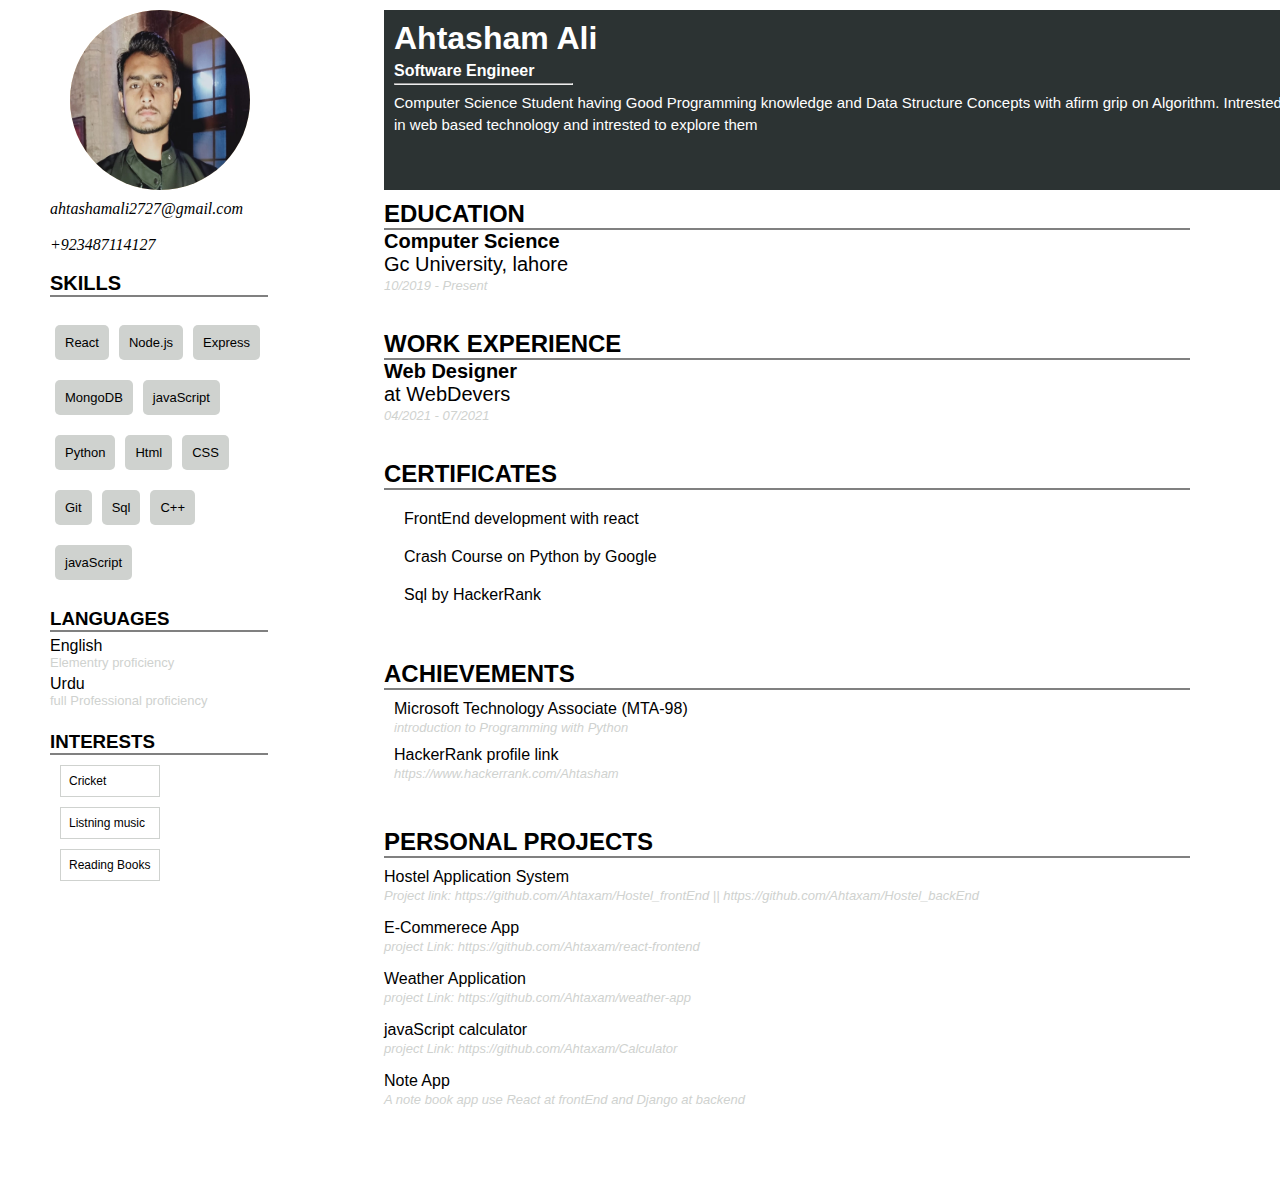
==== commit cbf3e07d: "updated resume.html" ====
--- a/resume.html
+++ b/resume.html
@@ -33,13 +33,11 @@
                 <span>
                     <i class="fa-solid fa-envelope-circle-check"></i>
                 </span>
-                <br />
                 <em>ahtashamali2727@gmail.com</em>
                 <br /><br />
                 <span>
                     <i class="fa-solid fa-mobile"></i>
                 </span>
-                <br />
                 <em>+923487114127</em>
             </div>
             <br />
@@ -89,7 +87,7 @@
                 <h2 class="section__heading">EDUCATION</h2>
                 <hr class="section__underline">
                 <div class="education">
-                    <h2>Compuetr Science</h2>
+                    <b><p class="education__heading">Computer Science</p></b>
                     <p class="education__heading">Gc University, lahore</p>
                     <em class="education__duration">10/2019 - Present</em>
                 </div>
@@ -99,7 +97,7 @@
                 <h2 class="section__heading">WORK EXPERIENCE</h2>
                 <hr class="section__underline">
                 <div class="experience">
-                    <h2>Web Designer</h2>
+                    <b><p class="experience__heading">Web Designer</p></b>
                     <p class="experience__heading">at WebDevers</p>
                     <em class="experience__duration">04/2021 - 07/2021</em>
                 </div>
@@ -141,31 +139,32 @@
                 <hr class="section__underline">
                 <div class="projects">
                     <p>Hostel Application System</p>
-                    <em>
-                        <a class="projects__link" href="https://github.com/Ahtaxam/Hostel_frontEnd">Project Link:
+                    <em> <span class="projects__link"> Project link: </span>
+                        <a class="projects__link" href="https://github.com/Ahtaxam/Hostel_frontEnd">
                             https://github.com/Ahtaxam/Hostel_frontEnd ||
-                            https://github.com/Ahtaxam/Hostel_backEnd</a>
+                            https://github.com/Ahtaxam/Hostel_backEnd
+                        </a>
                     </em>
                 </div>
                 <div class="projects">
                     <p>E-Commerece App</p>
-                    <em>
+                    <em> <span class="projects__link">project Link: </span>
                         <a class="projects__link" href="https://github.com/Ahtaxam/react-frontend">
-                            project Link: https://github.com/Ahtaxam/react-frontend</a>
+                            https://github.com/Ahtaxam/react-frontend</a>
                     </em>
                 </div>
                 <div class="projects">
                     <p>Weather Application</p>
-                    <em>
+                    <em> <span class="projects__link"> project Link: </span>
                         <a class="projects__link" href="https://github.com/Ahtaxam/weather-app">
-                            Project link: https://github.com/Ahtaxam/weather-app</a>
+                             https://github.com/Ahtaxam/weather-app</a>
                     </em>
                 </div>
                 <div class="projects">
                     <p>javaScript calculator</p>
-                    <em>
+                    <em> <span class="projects__link"> project Link: </span>
                         <a class="projects__link" href="https://github.com/Ahtaxam/Calculator">
-                            project link: https://github.com/Ahtaxam/Calculator</a>
+                             https://github.com/Ahtaxam/Calculator</a>
                     </em>
                 </div>
                 <div class="projects">
